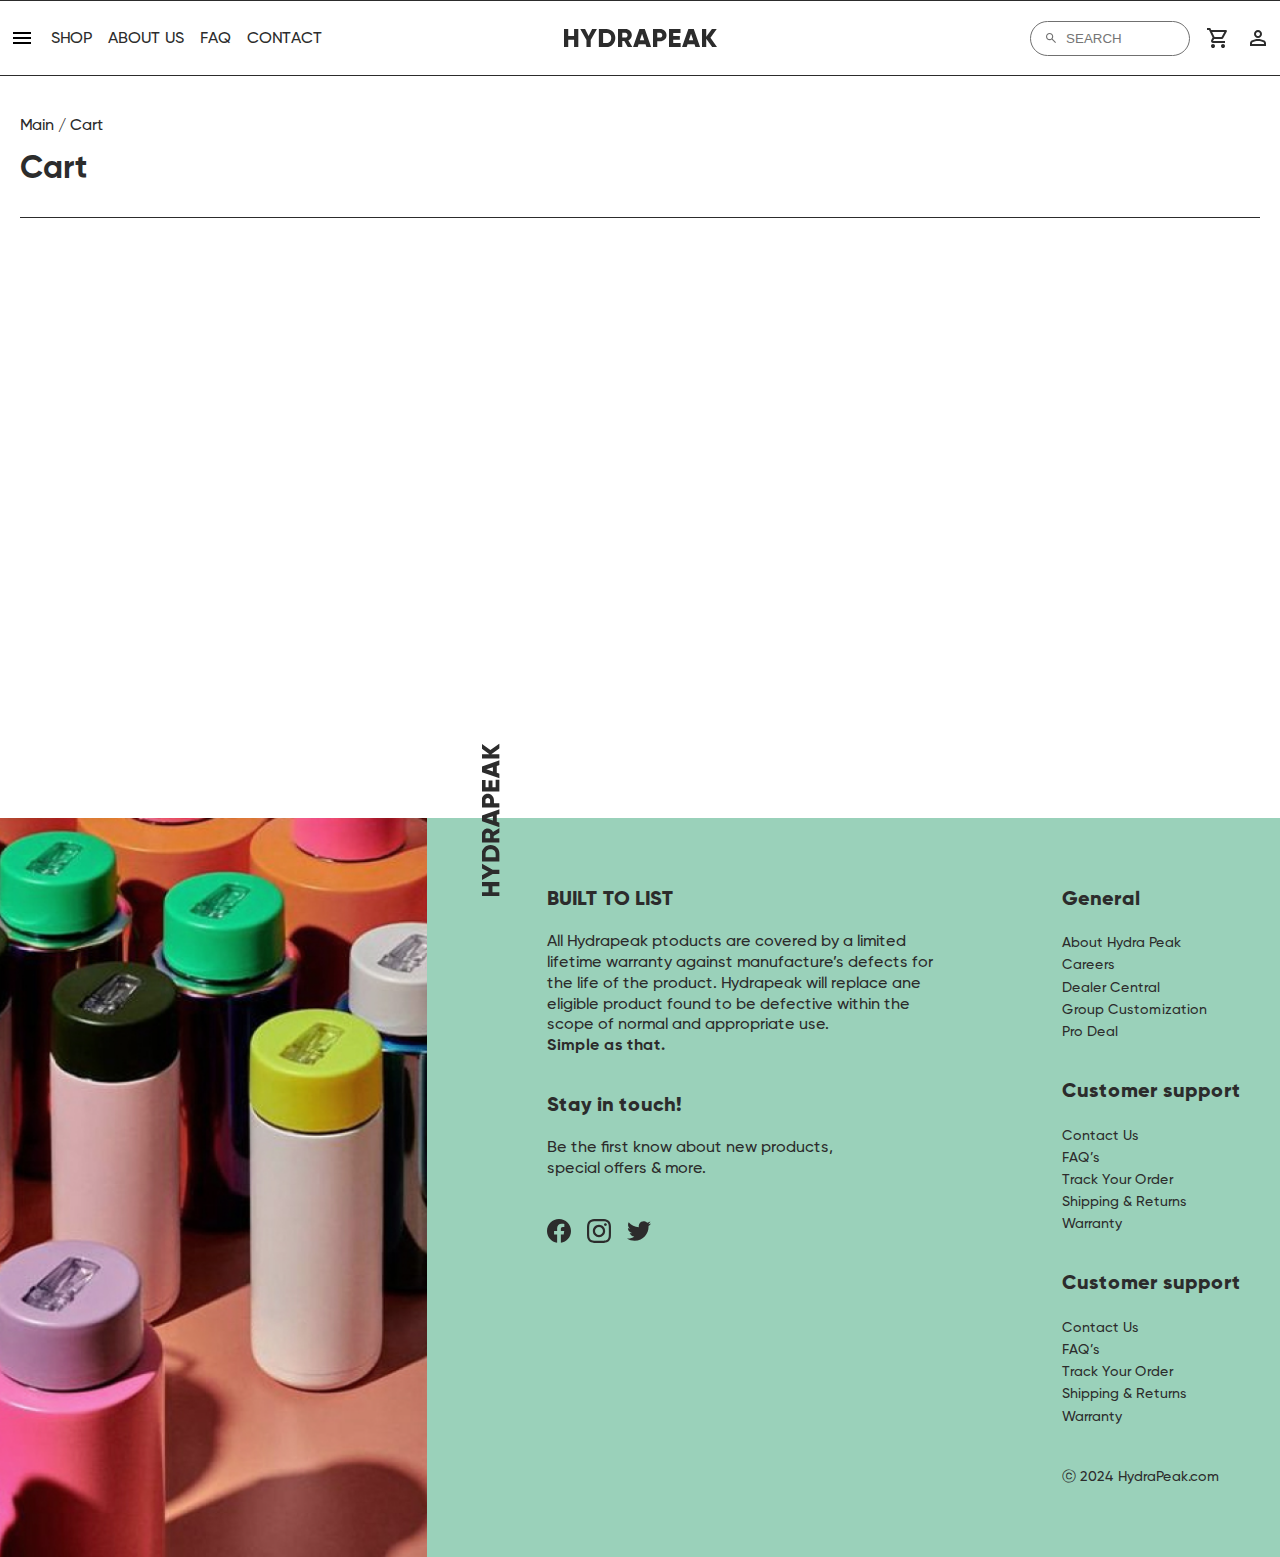
==== cart.html @ e261df56 "main2" ====
<!DOCTYPE html>
<html lang="en">
<head>
    <meta charset="UTF-8">
    <meta http-equiv="X-UA-Compatible" content="IE=edge">
    <meta name="viewport" content="width=device-width, initial-scale=1.0">
    <title>Hydrapeak</title>
    <link
        rel="stylesheet"
        href="https://cdn.jsdelivr.net/npm/swiper@11/swiper-bundle.min.css"
    />
    <!-- <script src="https://cdn.jsdelivr.net/npm/swiper@11/swiper-bundle.min.js"></script> -->

    <link rel="stylesheet" href="./assets/fonts/Gilroy/stylesheet.css">
    <link rel="stylesheet" href="./assets/css/global.css">
    <link rel="stylesheet" href="./assets/css/header.css">
    <link rel="stylesheet" href="./assets/css/main_banner.css">
    <link rel="stylesheet" href="./assets/css/footer.css">
    <link rel="stylesheet" href="./assets/css/marquee.css">
    <link rel="stylesheet" href="./assets/css/big_banner.css">
    <link rel="stylesheet" href="./assets/css/video_banner.css">
    <link rel="stylesheet" href="./assets/css/collage.css">
    <link rel="stylesheet" href="./assets/css/product_collage.css">
    <link rel="stylesheet" href="./assets/css/login.css">
    <link rel="stylesheet" href="./assets/css/faq.css">

</head>
<body>
    <!-- header-scrolled -->
    <header class="header">
        <div class="header__outer">
            <div class="header__container">
                <div class="header__col header__left_col ">
                    <div class="header__burger">
                        <span class="header__burger_line"></span>
                        <span class="header__burger_line"></span>
                        <span class="header__burger_line"></span>
                    </div>
                    <nav class="header__nav">
                        <ul class="header__nav_list">
                            <li class="header__nav_item active">
                                <a href="collections.html">SHOP</a>
                                <div class="list_outer">
                                    <ul class="nav_list">
                                        <li >
                                            <!-- <a href="#" > -->
                                                DRINKWARE
                                                <div class="huge_menu">
                                                    <div class="huge_menu_col">
                                                        <ul class="huge_menu_list">
                                                            <li>
                                                                <img src="./assets/img/collection1.png" width="80px" alt="">
                                                                NEW RELEASES
        
                                                            </li>
                                                            <li>
                                                                <img src="./assets/img/collection1.png" width="80px" alt="">
                                                                NEW RELEASES
        
                                                            </li>
                                                            <li>
                                                                <img src="./assets/img/collection1.png" width="80px" alt="">
                                                                NEW RELEASES
        
                                                            </li>
                                                            <li>
                                                                <img src="./assets/img/collection1.png" width="80px" alt="">
                                                                NEW RELEASES
        
                                                            </li>
                                                            <li>
                                                                <img src="./assets/img/collection1.png" width="80px" alt="">
                                                                NEW RELEASES
        
                                                            </li>
                                                            <li>
                                                                <img src="./assets/img/collection1.png" width="80px" alt="">
                                                                NEW RELEASES
        
                                                            </li>

                                                            <li>
                                                                <img src="./assets/img/collection1.png" width="80px" alt="">
                                                                NEW RELEASES
        
                                                            </li>
                                                            <li>
                                                                <img src="./assets/img/collection1.png" width="80px" alt="">
                                                                NEW RELEASES
        
                                                            </li>
                                                            <li>
                                                                <img src="./assets/img/collection1.png" width="80px" alt="">
                                                                NEW RELEASES
        
                                                            </li>
                                                            <li>
                                                                <img src="./assets/img/collection1.png" width="80px" alt="">
                                                                NEW RELEASES
        
                                                            </li>
                                                        </ul>
                                                    </div>
                                                    <div class="huge_menu_col" style="background-color:#F8F8F8">
                                                        <ul class="huge_menu_list">
                                                            <li>
                                                                <img src="./assets/img/collection1.png" width="80px" alt="">
                                                                NEW RELEASES
        
                                                            </li>
                                                            <li>
                                                                <img src="./assets/img/collection1.png" width="80px" alt="">
                                                                NEW RELEASES
        
                                                            </li>
                                                            <li>
                                                                <img src="./assets/img/collection1.png" width="80px" alt="">
                                                                NEW RELEASES
        
                                                            </li>
                                                            <li>
                                                                <img src="./assets/img/collection1.png" width="80px" alt="">
                                                                NEW RELEASES
        
                                                            </li>
                                                            <li>
                                                                <img src="./assets/img/collection1.png" width="80px" alt="">
                                                                NEW RELEASES
        
                                                            </li>
                                                            <li>
                                                                <img src="./assets/img/collection1.png" width="80px" alt="">
                                                                NEW RELEASES
        
                                                            </li>

                                                            <li>
                                                                <img src="./assets/img/collection1.png" width="80px" alt="">
                                                                NEW RELEASES
        
                                                            </li>
                                                            <li>
                                                                <img src="./assets/img/collection1.png" width="80px" alt="">
                                                                NEW RELEASES
        
                                                            </li>
                                                            <li>
                                                                <img src="./assets/img/collection1.png" width="80px" alt="">
                                                                NEW RELEASES
        
                                                            </li>
                                                            <li>
                                                                <img src="./assets/img/collection1.png" width="80px" alt="">
                                                                NEW RELEASES
        
                                                            </li>
                                                        </ul>
                                                    </div>
                                                    <div class="huge_menu_col">
                                                        <img src="./assets/img/banner11.png" alt="">
                                                        <button class="menu-tumbler-btn">
                                                            SHOP New tumbler
                                                        </button>
                                                    </div>
                                                </div>
                                            <!-- </a> -->
                                        </li>
                                        <li >
                                            <a href="#">
                                                KIDS
                                            </a>
                                            <div class="huge_menu">
                                                <div class="huge_menu_col">
                                                    <ul class="huge_menu_list">
                                                        <li>
                                                            <img src="./assets/img/collection1.png" width="80px" alt="">
                                                            NEW RELEASES
    
                                                        </li>
                                                        <li>
                                                            <img src="./assets/img/collection1.png" width="80px" alt="">
                                                            NEW RELEASES
    
                                                        </li>
                                                        <li>
                                                            <img src="./assets/img/collection1.png" width="80px" alt="">
                                                            NEW RELEASES
    
                                                        </li>
                                                        <li>
                                                            <img src="./assets/img/collection1.png" width="80px" alt="">
                                                            NEW RELEASES
    
                                                        </li>
                                                        <li>
                                                            <img src="./assets/img/collection1.png" width="80px" alt="">
                                                            NEW RELEASES
    
                                                        </li>
                                                        <li>
                                                            <img src="./assets/img/collection1.png" width="80px" alt="">
                                                            NEW RELEASES
    
                                                        </li>

                                                        <li>
                                                            <img src="./assets/img/collection1.png" width="80px" alt="">
                                                            NEW RELEASES
    
                                                        </li>
                                                        <li>
                                                            <img src="./assets/img/collection1.png" width="80px" alt="">
                                                            NEW RELEASES
    
                                                        </li>
                                                        <li>
                                                            <img src="./assets/img/collection1.png" width="80px" alt="">
                                                            NEW RELEASES
    
                                                        </li>
                                                        <li>
                                                            <img src="./assets/img/collection1.png" width="80px" alt="">
                                                            NEW RELEASES
    
                                                        </li>
                                                    </ul>
                                                </div>
                                            </div>
                                        </li>
                                        <li >
                                            <a href="#" >
                                                PETS
                                            </a>
                                        </li>
                                        <li >
                                            <a href="#">
                                                FOOT STORAGE
                                            </a>
                                        </li>
                                        <li >
                                            <a href="#" >
                                                ACCESSORIES
                                            </a>
                                        </li>
                                        <li >
                                            <a href="#">
                                                BAGS
                                            </a>
                                        </li>
                                    </ul>
                                </div>
                                
                            </li>
                            <li class="header__nav_item">
                                <a href="/about-us.html">
                                    ABOUT US
                                </a>
                            </li>
                            <li class="header__nav_item">
                                <a href="faq.html">FAQ</a>
                            </li>
                            <li class="header__nav_item">
                                <a href="contact.html">
                                    CONTACT
                                </a>
                            </li>
                        </ul>
                    </nav>
                </div>
                <div class="header__col">
                    <a href="/" class="header_logo">
                        <img src="./assets/img/Logo.svg" alt="Logo">
                    </a>
                </div>
                <div class="header__col header__col_right">
                    <ul class="header__nav_list">
                        <li class="">
                            <label for="search-input" class="header__nav_item__search">
                                <span class="header__nav_item__search_span">
                                    <img 
                                        class="header__nav_item__search_img"
                                        src="./assets/img/search.svg" 
                                        alt=""
                                    />
                                </span>
                                <input type="text" class="header__nav_item__search_input" id="search-input" placeholder="SEARCH" />
                            </label>
                        </li>
                        <li class="header__nav_item has_icon">
                            <a href="cart.html">
                                <img src="./assets/img/shopping_cart.svg" alt="Cart">
                            </a>
                        </li>
                        <li class="header__nav_item">
                            <a href="login.html">
                                <img src="./assets/img/person.svg" alt="Profile">
                            </a>
                        </li>
                    </ul>
                </div>
            </div>
        </div>
        <div class="menu">
            <div class="menu_col">
                <div class="menu_col_inner" style="overflow-y:auto; height:100%; display: flex; flex-direction: column;">

               
                    <ul style="flex:1" >
                        <li>
                            <a href="">
                                ABOUT HYDRA PEAK
                            </a>
                        </li>
                    </ul>

                    <h3>
                        Stay in touch!
                    </h3>
                    <p>
                        Be the first know about new products, special offers & more.
                    </p>
                    <p>
                        Form
                    </p>
                    <ul style="display: flex; gap: 20px;">
                        <li>
                            <a href="">
                                link
                            </a>
                        </li>
                        <li>
                            <a href="">
                                link
                            </a>
                        </li>
                        <li>
                            <a href="">
                                link
                            </a>
                        </li>
                    </ul>
                </div>
            </div>
        </div>
    </header>  
    <main>
        <div class="section">
            <div class="container" style="min-height: auto; padding-top: 0px;" >
                <div class="inner__container" style="min-height: auto; padding-top: 40px; border-bottom:1px solid #2C2C2C;">
                    <div class="breadcrumbs__container" style="margin-bottom:16px; line-height:1.1">
                        Main / Cart
                    </div>
                    <h1 style="padding-bottom: 32px; line-height:1.1">
                        Cart
                    </h1>
                </div>
            </div>
        </div>
        <section class="section">
            <div class="container"></div>
        </section>
    </main>
    <footer>
        <div class="footer">
            <div class="footer__banner_img_wrap">
                <img 
                    class="footer__banner_img"
                    src="./assets/img/footer-banner.png" 
                    alt="Footer banner"
                >
            </div>
            <div class="footer__container">
                <div class="footer__container_inner">
                    <div class="footer__logo">
                        <img src="./assets/img/Logo.svg" alt="">
                    </div>
                    <div class="footer__col">
                        <div class="footer__content_container">
                            <h2 class="footer__content_container__title">
                                BUILT TO LIST
                            </h2>
                            <p class="footer__p">
                                All Hydrapeak ptoducts are covered by 
                                a limited lifetime warranty against manufacture’s defects for the life of the product. Hydrapeak will replace ane eligible product found to be defective within the scope of normal and appropriate use. 
                                <br>
                                <b>Simple as that.</b>
                            </p>
                        </div>

                        <div class="footer__form_wrap footer__content_container">
                            <h2 class="footer__content_container__title">
                                Stay in touch!
                            </h2>
                            <p class="footer__p">
                                Be the first know about new products,
                                <br>
                                special offers & more.
                            </p>
                            <!-- <form class="">
                                <input type="email">
                                <button>
                                    Submit
                                    <img src="./assets/img/Vector.svg" width="7px" alt="">
                                </button>
                            </form> -->
                        </div>

                        <div class="footer__socials">
                            <ul class="footer__socials__list">
                                <li class="footer__socials__item">
                                    <a class="footer__socials__link" href="#">
                                        <img src="./assets/img/fb.svg" alt="fb">
                                    </a>
                                </li>
                                <li class="footer__socials__item">
                                    <a class="footer__socials__link" href="#">
                                        <img src="./assets/img/insta.svg" alt="insta">
                                    </a>
                                </li>
                                <li class="footer__socials__item">
                                    <a class="footer__socials__link" href="#">
                                        <img src="./assets/img/twitter.svg" alt="twitter">
                                    </a>
                                </li>
                            </ul>
                        </div>
                        
                    </div>
                    <div class="footer__col">
                        <div class="footer__menu footer__content_container">
                            <h2 class="footer__content_container__title">
                                General
                            </h2>
                            <ul class="footer__menu__list">
                                <li class="footer__menu__list_item">
                                    <a href="#" class="footer__col__list_link">
                                        About Hydra Peak
                                    </a>
                                </li>
                                <li class="footer__menu__list_item">
                                    <a href="#" class="footer__col__list_link">
                                        Careers
                                    </a>
                                </li>
                                <li class="footer__menu__list_item">
                                    <a href="#" class="footer__col__list_link">
                                        Dealer Central
                                    </a>
                                </li>
                                <li class="footer__menu__list_item">
                                    <a href="#" class="footer__col__list_link">
                                        Group Customization
                                    </a>
                                </li>
                                <li class="footer__menu__list_item">
                                    <a href="#" class="footer__col__list_link">
                                        Pro Deal
                                    </a>
                                </li>
                            </ul>
                        </div>
                        <div class="footer__menu footer__content_container">
                            <h2 class="footer__content_container__title">
                                Customer support
                            </h2>
                            <ul class="footer__menu__list">
                                <li class="footer__menu__list_item">
                                    <a href="#" class="footer__col__list_link">
                                        Contact Us
                                    </a>
                                </li>
                                <li class="footer__menu__list_item">
                                    <a href="#" class="footer__col__list_link">
                                        FAQ’s
                                    </a>
                                </li>
                                <li class="footer__menu__list_item">
                                    <a href="#" class="footer__col__list_link">
                                        Track Your Order
                                    </a>
                                </li>
                                <li class="footer__menu__list_item">
                                    <a href="#" class="footer__col__list_link">
                                        Shipping & Returns
                                    </a>
                                </li>
                                <li class="footer__menu__list_item">
                                    <a href="#" class="footer__col__list_link">
                                        Warranty
                                    </a>
                                </li>
                            </ul>
                        </div>
                        <div class="footer__menu footer__content_container">
                            <h2 class="footer__content_container__title">
                                Customer support
                            </h2>
                            <ul class="footer__menu__list">
                                <li class="footer__menu__list_item">
                                    <a href="#" class="footer__col__list_link">
                                        Contact Us
                                    </a>
                                </li>
                                <li class="footer__menu__list_item">
                                    <a href="#" class="footer__col__list_link">
                                        FAQ’s
                                    </a>
                                </li>
                                <li class="footer__menu__list_item">
                                    <a href="#" class="footer__col__list_link">
                                        Track Your Order
                                    </a>
                                </li>
                                <li class="footer__menu__list_item">
                                    <a href="#" class="footer__col__list_link">
                                        Shipping & Returns
                                    </a>
                                </li>
                                <li class="footer__menu__list_item">
                                    <a href="#" class="footer__col__list_link">
                                        Warranty
                                    </a>
                                </li>
                            </ul>
                        </div>
                        <div class="">
                            <p class="copyright">
                                ⓒ 2024 HydraPeak.com
                            </p>
                        </div>
                    </div>
                </div>
                <!-- <div class="footer__col"> -->
                    
                <!-- </div> -->
                
            </div>
        </div>
    </footer>

    <script src="https://cdn.jsdelivr.net/npm/swiper@11/swiper-bundle.min.js"></script>

  <!-- Initialize Swiper -->
  <script>

    const faqRows = document.querySelectorAll('.js-faq');


    faqRows.forEach(item =>{
        const btns = item.querySelectorAll('.js-btn')
        const content = item.querySelector('.js-content')


        btns.forEach(btn =>{
            btn.onclick = () => {
                content.classList.toggle('active')
            }
        })

        // btn.
    })


    const urlParams = new URLSearchParams(window.location.search);
    const currentPage = urlParams.get('page') || 1;


    var swiper = new Swiper(".mySwiper", {
        initialSlide: currentPage - 1,
        slidesPerView: 3,
        grid: {
            rows: 2,
            fill: "row"

        },
        allowTouchMove: false,
        spaceBetween: 30,
        // pagination:true,
        pagination: {
            el: ".product-pagination",
            clickable: true,
        },
        navigation: {
            nextEl: ".swiper-button-next-custom",
            prevEl: ".swiper-button-prev-custom",
        },
        pagination: {
            el: '.product-pagination',
            renderBullet: function (index, className) {
                return '<span class="custom-bullet ' + className + '">' + (index + 1) + "</span>";
            },
        },
    });



    const cardContentArr = document.querySelectorAll('.js-product-card')


    cardContentArr.forEach(cardContent => {
        const slider = cardContent.querySelector('.mySwiper2')

        const slider2 = cardContent.querySelector('.mySwiper3')


        var swiper2 = null;
        var swiper3 = null 
        if(slider){
            swiper2 = new Swiper(slider, {
                slidesPerView: 1,
                allowTouchMove: false
            });
        }
        if(slider2){
            swiper3 = new Swiper(slider2, {
                slidesPerView: 1,
                allowTouchMove: false,
                speed: 0,
                effect: "fade",
                fadeEffect: {
                    crossFade: true,
                },
            });
        }

        var optionButtons = cardContent.querySelectorAll('.product_collage__card_option');

        optionButtons.forEach(function (button, index) {
        button.addEventListener('click', function (e) {
            if(swiper2){
                swiper2.slideTo(index);
            }
            if(swiper3){
                swiper3.slideTo(index);
            }
            
            const allRelatedBtns = e.currentTarget.parentNode.querySelectorAll('.product_collage__card_option:not(.more)')
            allRelatedBtns.forEach((item) => {
                if(item !== e.currentTarget){
                    item.classList.remove('active');
                    item.style.borderWidth = '0px'
                }else{
                    item.classList.add('active');
                    item.style.borderWidth = '2px'
                }
            })
        })});
    })



    swiper.on('slideChange', function () {
        var currentSlideIndex = swiper.activeIndex;
        const urlParams = new URLSearchParams(window.location.search);
        const newUrl = window.location.pathname + '?page=' + (currentSlideIndex + 1);
        history.pushState({}, '', newUrl);
    });
  </script>
</body>
</html>
---- assets/fonts/Gilroy/stylesheet.css ----
@font-face {
    font-family: 'Gilroy';
    src: url('Gilroy-ExtraBold.eot');
    src: local('Gilroy ExtraBold'), local('Gilroy-ExtraBold'),
        url('Gilroy-ExtraBold.eot?#iefix') format('embedded-opentype'),
        url('Gilroy-ExtraBold.woff') format('woff'),
        url('Gilroy-ExtraBold.ttf') format('truetype');
    font-weight: 800;
    font-style: normal;
}

@font-face {
    font-family: 'Gilroy';
    src: url('Gilroy-Heavy.eot');
    src: local('Gilroy Heavy'), local('Gilroy-Heavy'),
        url('Gilroy-Heavy.eot?#iefix') format('embedded-opentype'),
        url('Gilroy-Heavy.woff') format('woff'),
        url('Gilroy-Heavy.ttf') format('truetype');
    font-weight: 900;
    font-style: normal;
}

@font-face {
    font-family: 'Gilroy';
    src: url('Gilroy-LightItalic.eot');
    src: local('Gilroy Light Italic'), local('Gilroy-LightItalic'),
        url('Gilroy-LightItalic.eot?#iefix') format('embedded-opentype'),
        url('Gilroy-LightItalic.woff') format('woff'),
        url('Gilroy-LightItalic.ttf') format('truetype');
    font-weight: 300;
    font-style: italic;
}

@font-face {
    font-family: 'Gilroy';
    src: url('Gilroy-ThinItalic.eot');
    src: local('Gilroy Thin Italic'), local('Gilroy-ThinItalic'),
        url('Gilroy-ThinItalic.eot?#iefix') format('embedded-opentype'),
        url('Gilroy-ThinItalic.woff') format('woff'),
        url('Gilroy-ThinItalic.ttf') format('truetype');
    font-weight: 100;
    font-style: italic;
}

@font-face {
    font-family: 'Gilroy';
    src: url('Gilroy-BlackItalic.eot');
    src: local('Gilroy Black Italic'), local('Gilroy-BlackItalic'),
        url('Gilroy-BlackItalic.eot?#iefix') format('embedded-opentype'),
        url('Gilroy-BlackItalic.woff') format('woff'),
        url('Gilroy-BlackItalic.ttf') format('truetype');
    font-weight: 900;
    font-style: italic;
}

@font-face {
    font-family: 'Gilroy';
    src: url('Gilroy-BoldItalic.eot');
    src: local('Gilroy Bold Italic'), local('Gilroy-BoldItalic'),
        url('Gilroy-BoldItalic.eot?#iefix') format('embedded-opentype'),
        url('Gilroy-BoldItalic.woff') format('woff'),
        url('Gilroy-BoldItalic.ttf') format('truetype');
    font-weight: bold;
    font-style: italic;
}

@font-face {
    font-family: 'Gilroy';
    src: url('Gilroy-SemiBold.eot');
    src: local('Gilroy SemiBold'), local('Gilroy-SemiBold'),
        url('Gilroy-SemiBold.eot?#iefix') format('embedded-opentype'),
        url('Gilroy-SemiBold.woff') format('woff'),
        url('Gilroy-SemiBold.ttf') format('truetype');
    font-weight: 600;
    font-style: normal;
}

@font-face {
    font-family: 'Gilroy';
    src: url('Gilroy-UltraLightItalic.eot');
    src: local('Gilroy UltraLight Italic'), local('Gilroy-UltraLightItalic'),
        url('Gilroy-UltraLightItalic.eot?#iefix') format('embedded-opentype'),
        url('Gilroy-UltraLightItalic.woff') format('woff'),
        url('Gilroy-UltraLightItalic.ttf') format('truetype');
    font-weight: 200;
    font-style: italic;
}

@font-face {
    font-family: 'Gilroy';
    src: url('Gilroy-SemiBoldItalic.eot');
    src: local('Gilroy SemiBold Italic'), local('Gilroy-SemiBoldItalic'),
        url('Gilroy-SemiBoldItalic.eot?#iefix') format('embedded-opentype'),
        url('Gilroy-SemiBoldItalic.woff') format('woff'),
        url('Gilroy-SemiBoldItalic.ttf') format('truetype');
    font-weight: 600;
    font-style: italic;
}

@font-face {
    font-family: 'Gilroy';
    src: url('Gilroy-Light.eot');
    src: local('Gilroy Light'), local('Gilroy-Light'),
        url('Gilroy-Light.eot?#iefix') format('embedded-opentype'),
        url('Gilroy-Light.woff') format('woff'),
        url('Gilroy-Light.ttf') format('truetype');
    font-weight: 300;
    font-style: normal;
}

@font-face {
    font-family: 'Gilroy';
    src: url('Gilroy-MediumItalic.eot');
    src: local('Gilroy Medium Italic'), local('Gilroy-MediumItalic'),
        url('Gilroy-MediumItalic.eot?#iefix') format('embedded-opentype'),
        url('Gilroy-MediumItalic.woff') format('woff'),
        url('Gilroy-MediumItalic.ttf') format('truetype');
    font-weight: 500;
    font-style: italic;
}

@font-face {
    font-family: 'Gilroy';
    src: url('Gilroy-ExtraBoldItalic.eot');
    src: local('Gilroy ExtraBold Italic'), local('Gilroy-ExtraBoldItalic'),
        url('Gilroy-ExtraBoldItalic.eot?#iefix') format('embedded-opentype'),
        url('Gilroy-ExtraBoldItalic.woff') format('woff'),
        url('Gilroy-ExtraBoldItalic.ttf') format('truetype');
    font-weight: 800;
    font-style: italic;
}

@font-face {
    font-family: 'Gilroy';
    src: url('Gilroy-Regular.eot');
    src: local('Gilroy Regular'), local('Gilroy-Regular'),
        url('Gilroy-Regular.eot?#iefix') format('embedded-opentype'),
        url('Gilroy-Regular.woff') format('woff'),
        url('Gilroy-Regular.ttf') format('truetype');
    font-weight: normal;
    font-style: normal;
}

@font-face {
    font-family: 'Gilroy';
    src: url('Gilroy-HeavyItalic.eot');
    src: local('Gilroy Heavy Italic'), local('Gilroy-HeavyItalic'),
        url('Gilroy-HeavyItalic.eot?#iefix') format('embedded-opentype'),
        url('Gilroy-HeavyItalic.woff') format('woff'),
        url('Gilroy-HeavyItalic.ttf') format('truetype');
    font-weight: 900;
    font-style: italic;
}

@font-face {
    font-family: 'Gilroy';
    src: url('Gilroy-Medium.eot');
    src: local('Gilroy Medium'), local('Gilroy-Medium'),
        url('Gilroy-Medium.eot?#iefix') format('embedded-opentype'),
        url('Gilroy-Medium.woff') format('woff'),
        url('Gilroy-Medium.ttf') format('truetype');
    font-weight: 500;
    font-style: normal;
}

@font-face {
    font-family: 'Gilroy';
    src: url('Gilroy-RegularItalic.eot');
    src: local('Gilroy Regular Italic'), local('Gilroy-RegularItalic'),
        url('Gilroy-RegularItalic.eot?#iefix') format('embedded-opentype'),
        url('Gilroy-RegularItalic.woff') format('woff'),
        url('Gilroy-RegularItalic.ttf') format('truetype');
    font-weight: normal;
    font-style: italic;
}

@font-face {
    font-family: 'Gilroy';
    src: url('Gilroy-UltraLight.eot');
    src: local('Gilroy UltraLight'), local('Gilroy-UltraLight'),
        url('Gilroy-UltraLight.eot?#iefix') format('embedded-opentype'),
        url('Gilroy-UltraLight.woff') format('woff'),
        url('Gilroy-UltraLight.ttf') format('truetype');
    font-weight: 200;
    font-style: normal;
}

@font-face {
    font-family: 'Gilroy';
    src: url('Gilroy-Bold.eot');
    src: local('Gilroy Bold'), local('Gilroy-Bold'),
        url('Gilroy-Bold.eot?#iefix') format('embedded-opentype'),
        url('Gilroy-Bold.woff') format('woff'),
        url('Gilroy-Bold.ttf') format('truetype');
    font-weight: bold;
    font-style: normal;
}

@font-face {
    font-family: 'Gilroy';
    src: url('Gilroy-Thin.eot');
    src: local('Gilroy Thin'), local('Gilroy-Thin'),
        url('Gilroy-Thin.eot?#iefix') format('embedded-opentype'),
        url('Gilroy-Thin.woff') format('woff'),
        url('Gilroy-Thin.ttf') format('truetype');
    font-weight: 100;
    font-style: normal;
}

@font-face {
    font-family: 'Gilroy';
    src: url('Gilroy-Black.eot');
    src: local('Gilroy Black'), local('Gilroy-Black'),
        url('Gilroy-Black.eot?#iefix') format('embedded-opentype'),
        url('Gilroy-Black.woff') format('woff'),
        url('Gilroy-Black.ttf') format('truetype');
    font-weight: 900;
    font-style: normal;
}
---- assets/css/global.css ----
:root{
    --section-gap:64px;
    --header-height: 74px;
    --container-width: 1340px;
    --container-min-height:600px;
    --container-paddings: 0px 20px;
    --main-text-color: #2C2C2C;
    --main-font-family: Gilroy;
    --main-text-size: 16px;
    --main-text-line-height: 1.3;
    --main-text-weight: 500;
    --body-bg-color: #FFFF;
}

*{
    margin: 0;
    padding: 0;
    box-sizing: border-box;  
}

body{
    font-family: var(--main-font-family); 
    color: var(--main-text-color); 
    font-size: var(--main-text-size);
    line-height: var(--main-text-line-height);
    font-weight: var(--main-text-weight);
    background: var(--body-bg-color);
    display: flex;
    flex-direction: column;
    min-height: 100vh;
}

main{
    flex: auto;
}

.container{
    max-width: var(--container-width);
    width: 100%;
    min-height: var(--container-min-height);
    padding: var(--container-paddings);
    padding-top: var(--section-gap);
    margin: 0 auto;
    display: flex;
    flex-direction: column;
    gap: 32px;
}


section{
    --bg-color: transparent;
    background-color:var(--bg-color) ;
}

h2{
    font-size: 40px;
    font-weight:600;
    line-height: 1.1;
}

.btn{
    display: inline-flex;
    align-items: center;
    justify-content: center;
    text-align: center;
    text-decoration: none;
    appearance: none;
    -webkit-appearance: none;
    -moz-appearance: none;
    border-radius: 4px;
    padding: 16px 27px;
    min-width: 180px;
    border: 1px solid;
    transition: background-color 0.2s ease-in-out,
    color 0.2s ease-in-out,
    border-color 0.2s ease-in-out,
    opacity 0.2s ease-in-out;
}

.btn-primary{
    background-color: #2C2C2C;
    color: #fff;
    border: 1px solid #2C2C2C;
}

.btn-primary:hover{
    background-color: #fff;
    color: #2C2C2C;
    border-color: #2C2C2C;
}



.btn-secondary{
    background-color: #fff;
    color: #2C2C2C;
    border: 1px solid #fff;
}

.btn-secondary:hover{
    opacity: 0.8;
}

.btn-third{
    background-color: transparent;
    color: #2C2C2C;
    border: 1px solid #BFBFBF;
}

.btn-third:hover{
    background-color : #2C2C2C;
    border-color:#2C2C2C;
    color:#FFF;
    opacity: 0.8;
}

.btn-forth{
    background-color: #D9E402;
    color: #055078;
    border: 1px solid #D9E402;
}

.btn-forth:hover{
    /* border-color: ; */
    color: #D9E402;
    background-color : transparent;
    opacity: 0.8;
}


.btn-fifth{
    background-color: #9AD1BA;
    color: #2C2C2C;
    border: 1px solid #9AD1BA;
}

.btn-fifth:hover{
    /* border-color: ; */
    color: #D9E402;
    background-color : transparent;
    opacity: 0.8;
}
---- assets/css/header.css ----
.header{
    position: sticky;
    position: -webkit-sticky;
    top: 0px;
    border-top: 1px solid #2C2C2C;
    border-bottom: 1px solid #2C2C2C;
    transform:translateY(0px);
    transition: all 0.2s ease-out;
    background-color: #FFF;
    z-index: 100;
}

.header-scrolled{
    /* margin-top: calc(0px - var(--header-height)); */
    transform: translateY(calc(0px - var(--header-height) - 2px));
}

.header__burger{
    display: flex;
    flex-direction: column;
    gap: 3px;
    padding: 3px;
    margin-right: 4px;
    cursor: pointer;
}

.header__burger_line{
    display: inline-flex;
    width: 18px;
    height: 2px;
    background-color: black;
}

.header__container{
    display: grid;
    grid-template-columns: 1fr auto 1fr;
    align-items: center;
    gap: 10px;
    max-width: 1320px;
    padding: 0 10px;
    margin: 0 auto;
    
}

.header__outer{
    position: relative;
    z-index: 2;
}

.header__col{
    display: flex;
    align-items: center;
}

.header__nav_list{
    display: flex;
    align-items: center;
    gap: 16px;
    margin-left: 13px;
}

.header_logo{
    padding: 5px;
    display: inline-flex;
}

.header__nav_list li{
    list-style: none;
}

.header__nav_item a{
    text-decoration: none;
    padding: 20px 0px;
    display: flex;
    color: #2C2C2C;
}


.header__nav_item{
    list-style: none;
}

.header__col_right{
    justify-content: flex-end;
}

.search-input::before{
    content: "";
    display: inline-flex;
    width: 12px;
    height: 12px;
    background: url('../img/search.svg') no-repeat center center contain;
}

.header__nav_item__search{
    display: flex;
    gap: 10px;
    align-items: center;
    padding: 0px 15px;
    border: 1px solid #707070;
    border-radius: 100px;
    width: 160px;
}

.header__nav_item__search_span{
    display: inline-flex;
    width: 12px;
    height: 12px;
}

.header__nav_item__search_img{
    height: 100%;
    width: 100%;
    object-fit: contain;
}


.header__nav_item__search{

}

.header__nav_item__search_input{
    appearance: none;
    -webkit-appearance: none;
    -moz-appearance: none;
    border:none;
    outline: none;
    padding: 9px 0;
    width: 100%;
}

.header__nav_item .list_outer{
    position: absolute;
    width: 100%;
    background-color: #FFF;
    /* background-color: red; */
    left: 0;
    top: calc(99%);
    border-bottom: 1px solid #2C2C2C;
    border-top: 1px solid #2C2C2C;
}

.list_outer{
    display: none;
    /* display: block; */
}

.header__nav_item:hover > .list_outer{
    display: block;
}


.list_outer a{
    display: inline-flex;
    padding: 25px 12px;
}

.list_outer ul li{
    padding: 25px 12px;
    display: flex;
    flex-direction: column;
}

.list_outer ul li{
    display: flex;
    flex-direction: column;
}

.list_outer ul li a{
    padding: 0;
}

/* .list_outer ul li:hover::after{
    content: "";
    display: inline-flex;
    border-bottom: 3px solid #2C2C2C;
    margin-right: 12px;
    margin: 0 12px;
    margin-top: -3px;
} */

.has_icon{
    padding-top: 5px;
    padding-bottom: 5px;
}
/* 
.list_outer ul li:first-child:after{
    margin-left: 0px;
} */

.list_outer>ul>li:first-child{
    padding-left: 0px;
}

.nav_list{
    display: flex;
    max-width: 1320px;
    margin: 0 auto;
    padding: 0 10px;
}

.menu{
    display: none;
}

.menu.active{
    position: absolute;
    left: 0;
    top: 60px;
    height: calc(100vh - 60px);
    width: 100%;
    background-color: rgba(0, 0, 0,.7);
    display: grid;
    grid-template-columns: repeat(3,1fr);
}

.menu_col{
    padding: 40px 72px;
    overflow: hidden;
    background-color: #9AD1BA;
}

.huge_menu{
    border-top: 1px solid #2C2C2C;
    position: absolute;
    backdrop-filter: blur(12px);
    background-color: rgba(0,0,0.0.7);
    /* background-color: red; */
    top: calc(100%);
    /* max-width: 1340px; */
    margin: 0 auto;
    width: 100%;
    height: calc(100vh - 130px);
    left: 0;
    /* display: grid; */
    display: none;
    grid-template-columns: repeat(3,1fr);
}


.nav_list li:hover .huge_menu{
    display: grid;
}

.huge_menu_col{
    background-color: #F4F4F4;
    padding: 24px 40px;
    height: 100%;
    overflow: hidden;
    position: relative;
}

.huge_menu_list{
    max-height: 100%;
    overflow-y:scroll;
}

.huge_menu_list li{
    display: flex;
    align-items: center;
    flex-direction: row!important;
    text-transform: uppercase;
    letter-spacing: 1.5px;
    font-weight: 500;
    gap: 16px;
}

.huge_menu_col:first-child .huge_menu_list li:after{
    content: "";
    margin-left: auto;
    padding: 5px;
    width: 10px;
    height: 16px;
    padding-right: 48px;
    display: inline-block;
    background: url('../img/chevron_right.svg') no-repeat center center;
    background-size: auto;
}

.huge_menu_col:nth-child(3) img{
    position: absolute;
    width: 100%;
    height: 100%;
    object-fit: cover;
    left: 0;
    top: 0;
    object-position: center;
}

.menu-tumbler-btn{
    position: absolute;
    left: 50%;
    bottom: 50px;
    transform: translateX(-50%);
    padding: 16px 32px;
    font-weight: 600;
    text-transform: uppercase;
    background: #FFF;
    color: #2C2C2C;
    border-radius: 4px;
    border: none;
}
---- assets/css/main_banner.css ----
.main_banner{
    display: grid;
    grid-template-columns: repeat(2,1fr);
    height: 100vh;
}

.main_banner img{
    position: absolute;
    left: 0;
    top: 0;
    height: 100%;
    width: 100%;
    object-fit: cover;
    z-index: -1;
}

.main_banner__col{
    position: relative;
    display: flex;
    align-items: center;
    
    
}

.main_banner__content{
    margin-left: auto;
    width: 100%;
    padding: var(--container-paddings);
    max-width: calc(var(--container-width) / 2);
}

.main_banner__h1{
    font-size: 81px;
    -webkit-text-stroke: 2px #D9E402; /* Параметры контура */
      color: transparent; /* Прозрачный цвет */
    font-weight: 800;
    line-height: .87;
}

.main_banner__p{
    color: #F2F6F9;
    font-size: 20px;
    line-height: 1.1;
    text-transform: uppercase;
}
---- assets/css/footer.css ----
.footer{
    position: relative;
    background-color: rgba(154, 209, 186, 1);
}

.footer__container{
    display: grid;
    min-height: 600px;
    /* height: 100vh; */
    position: relative;
    max-width: 1340px;
    margin: 0 auto;
    /* grid-template-columns: 1fr 3fr; */
}

.footer__container_inner{
    position: relative;
    /* min-height: 100vh; */
    margin-left: 33.33%;
    padding: 72px 20px;
    padding-left: 120px;
    display: grid;
    grid-template-columns: 2fr 1fr;
    gap: 120px;
}

@media screen and (min-width: 1341px){
    .footer__container_inner{
        margin-left:calc(33.33vw - (100vw - var(--container-width)) / 2 );
    }
}


.footer__col{
    display: flex;
    flex-direction: column;
    position: relative;
    gap: 40px;
    /* background-color: rgba(154, 209, 186, 1); */
}

.footer__banner_img{
    position: absolute;
    top: 0;
    left: 0;
    width: 100%;
    height: 100%;
    object-fit: cover;
    object-position: top center;
}

.footer__banner_img_wrap{
    height: 100%;
    /* min-height: 100vh; */
    /* padding-top: 100%; */
    width: 33.33%;
    position: absolute;
    left: 0;
    top: 0;
    z-index: 1;
    /* position: relative; */
}

.copyright{
    font-size: 14px;
    font-weight: 500;
}

.footer__socials__list{
    display: flex;
    gap: 16px;
    flex-wrap: wrap;
}

.footer__socials__item{
    list-style: none;
}

.footer__content_container{
    display: flex;
    flex-direction: column;
    gap: 24px
}


.footer__menu .footer__menu__list_item{
    list-style: none;
}

.footer__menu .footer__col__list_link{
    font-size: 14px;
    text-decoration: none;
    color:#2C2C2C;
    padding: 2px 0;
    display: inline-flex;
    scale: 1;
}

.footer__menu .footer__col__list_link:hover,
.footer__socials__link:hover{
    scale: 1.1;
    /* font-weight: 600; */
}

.footer__socials__link,
.footer__socials__item{
    display: inline-flex;
}

.footer__content_container__title{
    font-weight:800;
    font-size: 20px;
    line-height: .87;
}

.footer__logo{
    position: absolute;
    top: -10px;
    left: -10px;
    rotate: -90deg;
}



/* .footer__menu__list{
    display: flex;
    flex-direction: column;
    gap: 4px;
} */

/* .footer__p{
    margin-top: 24px;
} */
---- assets/css/marquee.css ----
.marquee__container{
    overflow: hidden;
    padding: 40px 0;
    border-top: 1px solid #2C2C2C;
    border-bottom: 1px solid #2C2C2C;
}

.marquee__container,
.marquee__list,
.marquee__list_item{
    display: flex;
    align-items: center;
}

/* .marquee__container, */
.marquee__list{
    gap:80px;
    padding: 0 40px;
    /* min-width: 100vw; */
    width: max-content;
    animation: slide 10s linear infinite;
}


.marquee__list_item{
    gap: 24px;
    font-size: 44px;
    white-space: nowrap;
}

@keyframes slide {
    0%{
        transform: translateX(0%);
    }
    100%{
        transform: translateX(-100%);
    }
}
---- assets/css/big_banner.css ----
.big_banner__section{

}

.big_banner{
    padding: 58px 0 41px;
    display: flex;
    align-items: center;
    justify-content: space-between;
    gap: 47px
}

.big_banner__section .big_banner__col:nth-child(1){
    min-width: 44%;
    padding: 72px 0px 72px 72px;
}
.big_banner__section .big_banner__col:nth-child(2){
    width: auto;
}

.big_banner__moving_col{
    display: flex;
    overflow: hidden;
}

.big_banner__col .big_banner__moving_img{

}

.big_banner__h2{
    font-size: 64px;
    font-size: 700;
    line-height: .87;
}

.big_banner__h3{
    font-size: 64px;
    font-weight: 400;
    line-height: .87;
}

.big_banner__p{
    font-size: 24px;
}
---- assets/css/video_banner.css ----
.video_banner{
    width: 100%;
    position: relative;
    min-height: calc(var(--container-min-height) + 150px);
    height: calc(100vh - var(--header-height));
    display: flex;
    align-items: center;
    justify-content: center;
    margin-bottom: -1px;
}

.video_banner__video{
    position: absolute;
    left: 0;
    top: 0;
    width: 100%;
    height: 100%;
}

.video_banner__background{
    position: absolute;
    left: 0%;
    top: 0;
    width: 100%;
    height: 100%;
    object-fit: cover;
    z-index: 2;
    display: inline-flex;
    /* min-height: var(--container-min-height); */
}

.video_banner__background_wrap{
    display: flex;
    align-items: center;
    justify-content: center;
    width: 100%;
    height: 100%;
}

.video_banner__background_content{
    position: relative;
    z-index: 3;
    display: flex;
    align-items: center;
    gap: 56px;
}

.video_banner__title{
    font-weight: 700;
    font-size: 40px;
    color: #FFF;
    min-width: 228px;
}

.video_banner__play_btn{
    cursor: pointer;
}

.video_banner__play_btn:hover{
    scale: 1.04;
}
---- assets/css/collage.css ----
.collage__container{
    display: flex;
    flex-wrap: wrap;
    row-gap: 24px;
    margin: 0 -12px;
    padding-bottom: var(--section-gap);
    /* display: grid; */
    /* grid-template-columns: repeat(6,1fr); */
    /* gap: 24px; */
}

.collage__card_wrap{
    flex-basis: 33.33%;
    padding: 0 12px;
}

.collage__card{
    width: 100%;
    padding-top: 126%;
    position: relative;
    z-index: 1;
}
.collage__card_img{
    position: absolute;
    left: 0;
    top: 0;
    width: 100%;
    height: 100%;
    object-fit: cover;
    z-index: -1;
}

.collage__card_content{
    position: absolute;
    bottom: 0;
    width: 100%;
    padding: 30px 20px;
    display: flex;
    flex-direction: column;
    align-items: center;
    gap: 16px;
    text-align: center;
}

.collage__card_content__title{
    font-size: 22px;
    font-weight: 700;
    color: #FFF;
}

.collage__card_wrap:nth-child(4),
.collage__card_wrap:nth-child(5){
    flex-basis: 50%;
}

.collage__card_wrap:nth-child(4) .collage__card,
.collage__card_wrap:nth-child(5) .collage__card{
    padding-top: 82.3%
}
---- assets/css/product_collage.css ----
.product_collage__head{
    display: flex;
    justify-content: space-between;
}

.product_collage__page_counter{
    position: relative;
    display: flex;
    align-items: center;
    gap: 20px;
}

.product_collage__page_counter .swiper-button-prev-custom{
    order: -1;
}

.product_collage__page_counter .swiper-button-prev-custom,
.product_collage__page_counter .swiper-button-next-custom{
    position: relative;
    display: flex;
    justify-content: center;
    align-items: center;
    height: 16px!important;
    min-width: 20px!important;
    cursor: pointer;
    /* background-color: red; */
}

.product_collage__page_counter .swiper-button-prev-custom img,
.product_collage__page_counter .swiper-button-next-custom img{
    max-width: 100%;
    max-height: 100%;
}

/* .product_collage__page_counter .swiper-button-prev-custom img{
    transform: scale(-1,1);
} */

.swiper-button-prev-custom:hover,
.swiper-button-next-custom:hover{
    scale: 1.1;
}


.swiper-button-prev-custom.swiper-button-disabled,
.swiper-button-next-custom.swiper-button-disabled{
    opacity: 0.7;
}

.product_collage__page_counter .swiper-button-prev::after,
.product_collage__page_counter .swiper-button-next::after{
    content: unset!important;
}

.product_collage__page_counter .swiper-pagination-fraction{
    color: #2C2C2C;
    font-size: 18px;
    line-height: 1;
}

.product_collage__page_counter .swiper-pagination-current{
    color: #9FB2A2
}

.product_collage__slider{
    margin-top: 32px;
}

.product_collage__slider>.mySwiper>.swiper-wrapper>.swiper-slide{
    min-height: 400px;
    height: auto;
    /* background-color: red; */
}


.swiper-slide{
    display: flex;
    justify-content: flex-end;
    flex-direction: column;
    padding: 2px;
}

.swiper-slide img{
    max-width: 150px;
    /* height: 300px; */
    object-fit: contain;
}

.swiper-slide__img_wrap{
    height: 300px;
    display: flex;
    justify-content: center;
    align-items: flex-end;
    position: relative;
    margin-bottom: calc(22px + 16px);
}

.swiper-slide__img_wrap img{
    transform: translateX(18%);
}

.slide__img_landing{
    position: absolute;
    height: 55%;
    border-radius: 8px;
    width: 100%;
    bottom: -22px;
    left: 0;
    background-color: #F4F4F4;
    z-index: -1;
}

.swiper-pagination-lock ~ *{
    display: none!important;
}

.product_collage__card_description{
    margin: 16px 0;
    display: flex;
    justify-content: space-between;
    align-items: center;
}

.product_collage__card_options{
    margin-bottom: 16px;
}

.product_collage__card_options{
    display: flex;
    gap:8px
}

.product_collage__card_title{
    font-size: 13px;
    list-style: 1.1;
    font-weight: 600;
    display: -webkit-box;
    -webkit-line-clamp: 2;
    -webkit-box-orient: vertical;
    overflow: hidden;
    text-overflow: ellipsis;
}

.product_collage__card_content{
    margin-top: auto;
}

.product_collage__card_title{
    margin-bottom: auto;
}

.product_collage__card_content .swiper-slide{
    height: auto;
}

.product_collage__card_option{
    --border-color:transparent;
    --bg:transparent;
    background: var(--bg);
    display: inline-flex;
    width: 32px;
    min-width: 32px;
    height: 32px;
    align-items: center;
    justify-content: center;
    border: 1px solid ;
    border-color:var(--border-color);
    border-radius: 100%;
    font-size: 12px;
    line-height: 0;
    font-weight: 500;
    text-decoration: none;
    color:#2C2C2C;
    cursor: pointer;
    transition: scale 0.2s linear;
}

.product_collage__card_option:hover{
    scale: 1.05;
}

.product_collage__card_option.active{
    --border-color: #000!important;
    border-width: 2px;
}

.product_collage__card_score{
    font-size: 13px;
    line-height: 1.1;
    color: #8B8B8B;
}

.product_collage__card_price{
    font-weight: 600;
    line-height: 1.1;
    color: #2C2C2C;
}

.product_collage__card_raitin{
    display: flex;
    gap: 4px;
}

.product_collage__bottom{
    display: flex;
    justify-content: center;
    margin-top: 48px;
}

.product_collage__container{
    margin-bottom: 64px;
}

.custom-bullet{
    border-radius: 0px;
    width: auto;
    height: auto;
    background-color: transparent;
}



.custom-bullet.swiper-pagination-bullet{
    color: #9FB2A2;
    opacity: 1;
    font-size: 16px;
    line-height: 1.1;
    font-weight: 700;
}

.custom-bullet.swiper-pagination-bullet-active{
    color: #000;
    opacity: 1;
    font-size: 16px;
    line-height: 1.1;
    font-weight: 700;
}

.product_collage_category_card{
    position: relative;
    height: auto!important;
    /* width: 100%!important; */
}

.product_collage_category_card>img{
    position: absolute;
    left: 0;
    top: 0;
    width: calc(100% - 4px);
    max-width: 100%;
    border-radius: 8px;
    height: calc(100% - 4px);
    object-fit: cover;
}

.product_collage_category_card__content{
    position: absolute;
    bottom: 0;
    left: 0;
    width: 100%;
    display: flex;
    flex-direction: column;
    padding: 24px ;
    gap: 16px;
}

.product_collage_category_card__title{
    font-size: 20px;
    font-weight: 700;
    line-height: 1.1;
    color: #FFF;
}

.product_collage_category_card__btn{
    justify-content: space-between;
}
---- assets/css/login.css ----
.login__section .container{
    padding-top: 32px;
    padding-bottom: 112px ;
}


.login__container{
    display: grid;
    grid-template-columns: 0.48fr 0.52fr;
    /* repeat(2,1fr); */
    gap: 33px;
    /* align-content: center; */
}

.login__col{
    position: relative;
    min-height: 470px;
    /* var(--container-min-height); */
    display: flex;
    flex-direction: column;
    justify-content: center;
}

.login__img{
    position: absolute;
    left: 0;
    top: 0;
    height: 100%;
    width: 100%;
    object-fit: cover;
}

.login__form{
    display: flex;
    flex-direction: column;
}

.login__input_label{
    margin-top: 32px;
    display: flex;
    flex-direction: column; 
    gap: 16px;
}

.login__input_text{
    height: 44px;
}

.login__under_form{
    margin-top: 16px;
    display: grid;
    grid-template-columns: repeat(2,auto);
    justify-content: space-between;
}

.login__simple_link{
    font-size: 12px;
    font-weight: 600;
    line-height: 2.2;
    text-decoration: underline;
    color: #2C2C2C;
}

.login__other_links{
    margin-top: 16px;
    display: flex;
    text-align: center;
    flex-direction: column;
    align-items: center;
    gap: 16px;
}

.login__p{
    text-align: center;
    font-size: 16px;
    line-height: 2;
    color: #575757;
    font-weight: 500;
}
---- assets/css/faq.css ----
.faq__head{
    display: flex;
    justify-content: space-between;
    padding: 24px 0;
}

.faq__container{
    padding-bottom: 100px;
}

.faq__head_h3{
    font-weight: 500;
    font-size: 24px;
    color: #2C2C2C;
}

.faq__head_plus{
    padding: 7px;
    display: inline-flex;
}

.faq__bottom__container{
    overflow: hidden;
    max-height: 0px;
    transition: 0.3s linear;
}

.faq__bottom__container.active{
    max-height: 200px;
}


.faq__bottom__container p{
    padding-bottom: 24px;
}

.faq__row{
    border-bottom: 1px solid #2C2C2C;
}

.js-btn{
    cursor: pointer;
}

.faq_page__container{
    display: grid;
    grid-template-columns: 0.23fr 0.77fr;
    gap: 104px;
}

.faq_page__inner_section{
    padding-top: 100px;
    margin-top: -100px;
}

.faq_page__inner_title{
    font-size: 44px;
    font-weight: 600;
    line-height: 1.3;
    color: #2C2C2C;
    margin-bottom: 8px;
}

.faq_page__aside_list_item{
    list-style: none;
}

.faq_page__aside_list_link{
    display: block;
    color: #2C2C2C;
    line-height: 3;
    font-size: 20px;
    text-decoration: none;
}

.faq_page__aside_list_item.active .faq_page__aside_list_link{
    font-weight:700;
}

.faq_page__aside_inner{
    position: sticky;
    position: -webkit-sticky;
    top: var(--header-height);
    max-height: calc(100vh - var(--header-height) - 20px);
    overflow-y: auto;
    padding-right: 20px;
}

.faq_page__aside{
    padding-bottom: 110px;
}
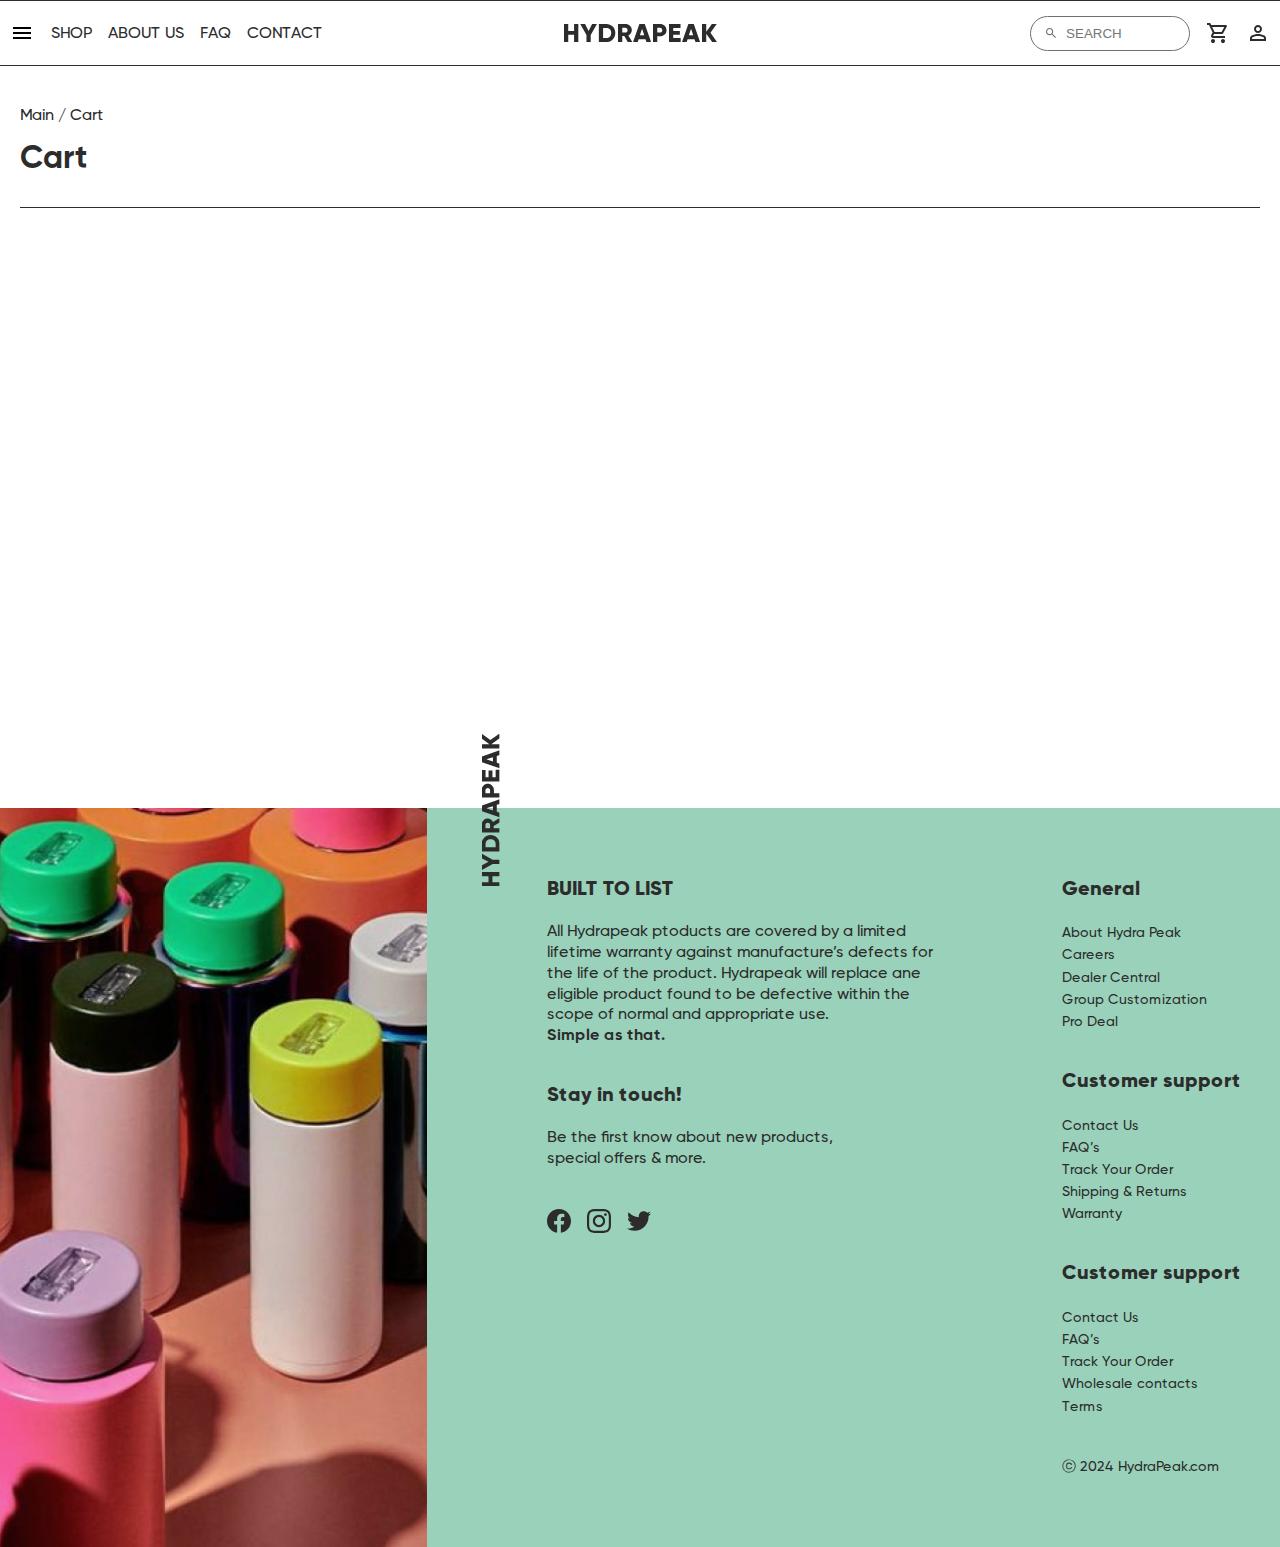
==== commit 9c285798: "main update" ====
--- a/cart.html
+++ b/cart.html
@@ -252,7 +252,7 @@
                                 
                             </li>
                             <li class="header__nav_item">
-                                <a href="/about-us.html">
+                                <a href="about-us.html">
                                     ABOUT US
                                 </a>
                             </li>
@@ -268,7 +268,7 @@
                     </nav>
                 </div>
                 <div class="header__col">
-                    <a href="/" class="header_logo">
+                    <a href="index.html" class="header_logo">
                         <img src="./assets/img/Logo.svg" alt="Logo">
                     </a>
                 </div>
@@ -292,7 +292,7 @@
                             </a>
                         </li>
                         <li class="header__nav_item">
-                            <a href="login.html">
+                            <a href="login.html" >
                                 <img src="./assets/img/person.svg" alt="Profile">
                             </a>
                         </li>
@@ -305,44 +305,84 @@
                 <div class="menu_col_inner" style="overflow-y:auto; height:100%; display: flex; flex-direction: column;">
 
                
-                    <ul style="flex:1" >
-                        <li>
-                            <a href="">
+                    <ul style="flex:1" class="menu_col_inner__nav" >
+                        <li>
+                            <a href="#">
                                 ABOUT HYDRA PEAK
                             </a>
                         </li>
+                        <li>
+                            <a href="#">
+                                CAREERS
+                            </a>
+                        </li>
+                        <li>
+                            <a href="#">
+                                CONTACT US
+                            </a>
+                        </li>
+                        <li>
+                            <a href="#">
+                                FAQS
+                            </a>
+                        </li>
+                        <li>
+                            <a href="#">
+                                TRACK YOUR ORDER
+                            </a>
+                        </li>
+                        <li>
+                            <a href="#">
+                                SHIPPING & RETURNS
+                            </a>
+                        </li>
+                        <li>
+                            <a href="#">
+                                WARRANTY
+                            </a>
+                        </li>
                     </ul>
 
-                    <h3>
-                        Stay in touch!
-                    </h3>
-                    <p>
-                        Be the first know about new products, special offers & more.
-                    </p>
-                    <p>
-                        Form
-                    </p>
-                    <ul style="display: flex; gap: 20px;">
-                        <li>
-                            <a href="">
-                                link
-                            </a>
-                        </li>
-                        <li>
-                            <a href="">
-                                link
-                            </a>
-                        </li>
-                        <li>
-                            <a href="">
-                                link
-                            </a>
-                        </li>
-                    </ul>
+                    <div class="footer__form_wrap footer__content_container" style="margin-top:40px">
+                        <h2 class="footer__content_container__title">
+                            Stay in touch!
+                        </h2>
+                        <p class="footer__p">
+                            Be the first know about new products,
+                            <br>
+                            special offers & more.
+                        </p>
+                        <!-- <form class="">
+                            <input type="email">
+                            <button>
+                                Submit
+                                <img src="./assets/img/Vector.svg" width="7px" alt="">
+                            </button>
+                        </form> -->
+                    </div>
+                    <div class="footer__socials" style="margin-top:40px">
+                        <ul class="footer__socials__list">
+                            <li class="footer__socials__item">
+                                <a class="footer__socials__link" href="#">
+                                    <img src="./assets/img/fb.svg" alt="fb">
+                                </a>
+                            </li>
+                            <li class="footer__socials__item">
+                                <a class="footer__socials__link" href="#">
+                                    <img src="./assets/img/insta.svg" alt="insta">
+                                </a>
+                            </li>
+                            <li class="footer__socials__item">
+                                <a class="footer__socials__link" href="#">
+                                    <img src="./assets/img/twitter.svg" alt="twitter">
+                                </a>
+                            </li>
+                        </ul>
+                    </div>
                 </div>
             </div>
         </div>
-    </header>  
+    </header> 
     <main>
         <div class="section">
             <div class="container" style="min-height: auto; padding-top: 0px;" >
@@ -433,27 +473,27 @@
                             </h2>
                             <ul class="footer__menu__list">
                                 <li class="footer__menu__list_item">
-                                    <a href="#" class="footer__col__list_link">
+                                    <a href="about-us.html" class="footer__col__list_link">
                                         About Hydra Peak
                                     </a>
                                 </li>
                                 <li class="footer__menu__list_item">
-                                    <a href="#" class="footer__col__list_link">
+                                    <a href="about-us.html" class="footer__col__list_link">
                                         Careers
                                     </a>
                                 </li>
                                 <li class="footer__menu__list_item">
-                                    <a href="#" class="footer__col__list_link">
+                                    <a href="about-us.html" class="footer__col__list_link">
                                         Dealer Central
                                     </a>
                                 </li>
                                 <li class="footer__menu__list_item">
-                                    <a href="#" class="footer__col__list_link">
+                                    <a href="about-us.html" class="footer__col__list_link">
                                         Group Customization
                                     </a>
                                 </li>
                                 <li class="footer__menu__list_item">
-                                    <a href="#" class="footer__col__list_link">
+                                    <a href="about-us.html" class="footer__col__list_link">
                                         Pro Deal
                                     </a>
                                 </li>
@@ -465,22 +505,22 @@
                             </h2>
                             <ul class="footer__menu__list">
                                 <li class="footer__menu__list_item">
-                                    <a href="#" class="footer__col__list_link">
+                                    <a href="contact.html" class="footer__col__list_link">
                                         Contact Us
                                     </a>
                                 </li>
                                 <li class="footer__menu__list_item">
-                                    <a href="#" class="footer__col__list_link">
+                                    <a href="faq.html" class="footer__col__list_link">
                                         FAQ’s
                                     </a>
                                 </li>
                                 <li class="footer__menu__list_item">
-                                    <a href="#" class="footer__col__list_link">
+                                    <a href="order-status.html" class="footer__col__list_link">
                                         Track Your Order
                                     </a>
                                 </li>
                                 <li class="footer__menu__list_item">
-                                    <a href="#" class="footer__col__list_link">
+                                    <a href="faq.html" class="footer__col__list_link">
                                         Shipping & Returns
                                     </a>
                                 </li>
@@ -497,28 +537,28 @@
                             </h2>
                             <ul class="footer__menu__list">
                                 <li class="footer__menu__list_item">
-                                    <a href="#" class="footer__col__list_link">
+                                    <a href="contact.html" class="footer__col__list_link">
                                         Contact Us
                                     </a>
                                 </li>
                                 <li class="footer__menu__list_item">
-                                    <a href="#" class="footer__col__list_link">
+                                    <a href="faq.html" class="footer__col__list_link">
                                         FAQ’s
                                     </a>
                                 </li>
                                 <li class="footer__menu__list_item">
-                                    <a href="#" class="footer__col__list_link">
+                                    <a href="order-status.html" class="footer__col__list_link">
                                         Track Your Order
                                     </a>
                                 </li>
                                 <li class="footer__menu__list_item">
-                                    <a href="#" class="footer__col__list_link">
-                                        Shipping & Returns
-                                    </a>
-                                </li>
-                                <li class="footer__menu__list_item">
-                                    <a href="#" class="footer__col__list_link">
-                                        Warranty
+                                    <a href="wholesale-contacts.html" class="footer__col__list_link">
+                                        Wholesale contacts
+                                    </a>
+                                </li>
+                                <li class="footer__menu__list_item">
+                                    <a href="terms.html" class="footer__col__list_link">
+                                        Terms
                                     </a>
                                 </li>
                             </ul>
@@ -541,120 +581,6 @@
     <script src="https://cdn.jsdelivr.net/npm/swiper@11/swiper-bundle.min.js"></script>
 
   <!-- Initialize Swiper -->
-  <script>
-
-    const faqRows = document.querySelectorAll('.js-faq');
-
-
-    faqRows.forEach(item =>{
-        const btns = item.querySelectorAll('.js-btn')
-        const content = item.querySelector('.js-content')
-
-
-        btns.forEach(btn =>{
-            btn.onclick = () => {
-                content.classList.toggle('active')
-            }
-        })
-
-        // btn.
-    })
-
-
-    const urlParams = new URLSearchParams(window.location.search);
-    const currentPage = urlParams.get('page') || 1;
-
-
-    var swiper = new Swiper(".mySwiper", {
-        initialSlide: currentPage - 1,
-        slidesPerView: 3,
-        grid: {
-            rows: 2,
-            fill: "row"
-
-        },
-        allowTouchMove: false,
-        spaceBetween: 30,
-        // pagination:true,
-        pagination: {
-            el: ".product-pagination",
-            clickable: true,
-        },
-        navigation: {
-            nextEl: ".swiper-button-next-custom",
-            prevEl: ".swiper-button-prev-custom",
-        },
-        pagination: {
-            el: '.product-pagination',
-            renderBullet: function (index, className) {
-                return '<span class="custom-bullet ' + className + '">' + (index + 1) + "</span>";
-            },
-        },
-    });
-
-
-
-    const cardContentArr = document.querySelectorAll('.js-product-card')
-
-
-    cardContentArr.forEach(cardContent => {
-        const slider = cardContent.querySelector('.mySwiper2')
-
-        const slider2 = cardContent.querySelector('.mySwiper3')
-
-
-        var swiper2 = null;
-        var swiper3 = null 
-        if(slider){
-            swiper2 = new Swiper(slider, {
-                slidesPerView: 1,
-                allowTouchMove: false
-            });
-        }
-        if(slider2){
-            swiper3 = new Swiper(slider2, {
-                slidesPerView: 1,
-                allowTouchMove: false,
-                speed: 0,
-                effect: "fade",
-                fadeEffect: {
-                    crossFade: true,
-                },
-            });
-        }
-
-        var optionButtons = cardContent.querySelectorAll('.product_collage__card_option');
-
-        optionButtons.forEach(function (button, index) {
-        button.addEventListener('click', function (e) {
-            if(swiper2){
-                swiper2.slideTo(index);
-            }
-            if(swiper3){
-                swiper3.slideTo(index);
-            }
-            
-            const allRelatedBtns = e.currentTarget.parentNode.querySelectorAll('.product_collage__card_option:not(.more)')
-            allRelatedBtns.forEach((item) => {
-                if(item !== e.currentTarget){
-                    item.classList.remove('active');
-                    item.style.borderWidth = '0px'
-                }else{
-                    item.classList.add('active');
-                    item.style.borderWidth = '2px'
-                }
-            })
-        })});
-    })
-
-
-
-    swiper.on('slideChange', function () {
-        var currentSlideIndex = swiper.activeIndex;
-        const urlParams = new URLSearchParams(window.location.search);
-        const newUrl = window.location.pathname + '?page=' + (currentSlideIndex + 1);
-        history.pushState({}, '', newUrl);
-    });
-  </script>
+    <script src="./assets/js/index.js"></script>
 </body>
 </html>--- a/assets/css/global.css
+++ b/assets/css/global.css
@@ -1,6 +1,6 @@
 :root{
     --section-gap:64px;
-    --header-height: 74px;
+    --header-height: 64px;
     --container-width: 1340px;
     --container-min-height:600px;
     --container-paddings: 0px 20px;
--- a/assets/css/header.css
+++ b/assets/css/header.css
@@ -136,7 +136,7 @@
     background-color: #FFF;
     /* background-color: red; */
     left: 0;
-    top: calc(99%);
+    top: calc(100% - 2px);
     border-bottom: 1px solid #2C2C2C;
     border-top: 1px solid #2C2C2C;
 }
@@ -181,8 +181,8 @@
 } */
 
 .has_icon{
-    padding-top: 5px;
-    padding-bottom: 5px;
+    /* padding-top: 5px; */
+    /* padding-bottom: 5px; */
 }
 /* 
 .list_outer ul li:first-child:after{
@@ -207,8 +207,8 @@
 .menu.active{
     position: absolute;
     left: 0;
-    top: 60px;
-    height: calc(100vh - 60px);
+    top: var(--header-height);
+    height: calc(100vh - var(--header-height));
     width: 100%;
     background-color: rgba(0, 0, 0,.7);
     display: grid;
@@ -219,6 +219,19 @@
     padding: 40px 72px;
     overflow: hidden;
     background-color: #9AD1BA;
+}
+
+.menu_col_inner__nav{
+    display: flex;
+    flex-direction: column;
+    gap: 24px;
+}
+
+.menu_col_inner__nav a{
+    color: #2C2C2C;
+    text-decoration: none;
+    padding: 5px;
+    padding-left: 0;
 }
 
 .huge_menu{
--- a/assets/css/footer.css
+++ b/assets/css/footer.css
@@ -128,6 +128,7 @@
     gap: 4px;
 } */
 
-/* .footer__p{
-    margin-top: 24px;
-} */+.footer__p{
+    line-height: 1.3;
+    /* margin-top: 24px; */
+}--- a/assets/css/product_collage.css
+++ b/assets/css/product_collage.css
@@ -68,7 +68,7 @@
 
 .product_collage__slider>.mySwiper>.swiper-wrapper>.swiper-slide{
     min-height: 400px;
-    height: auto;
+    height: auto!important;
     /* background-color: red; */
 }
 
